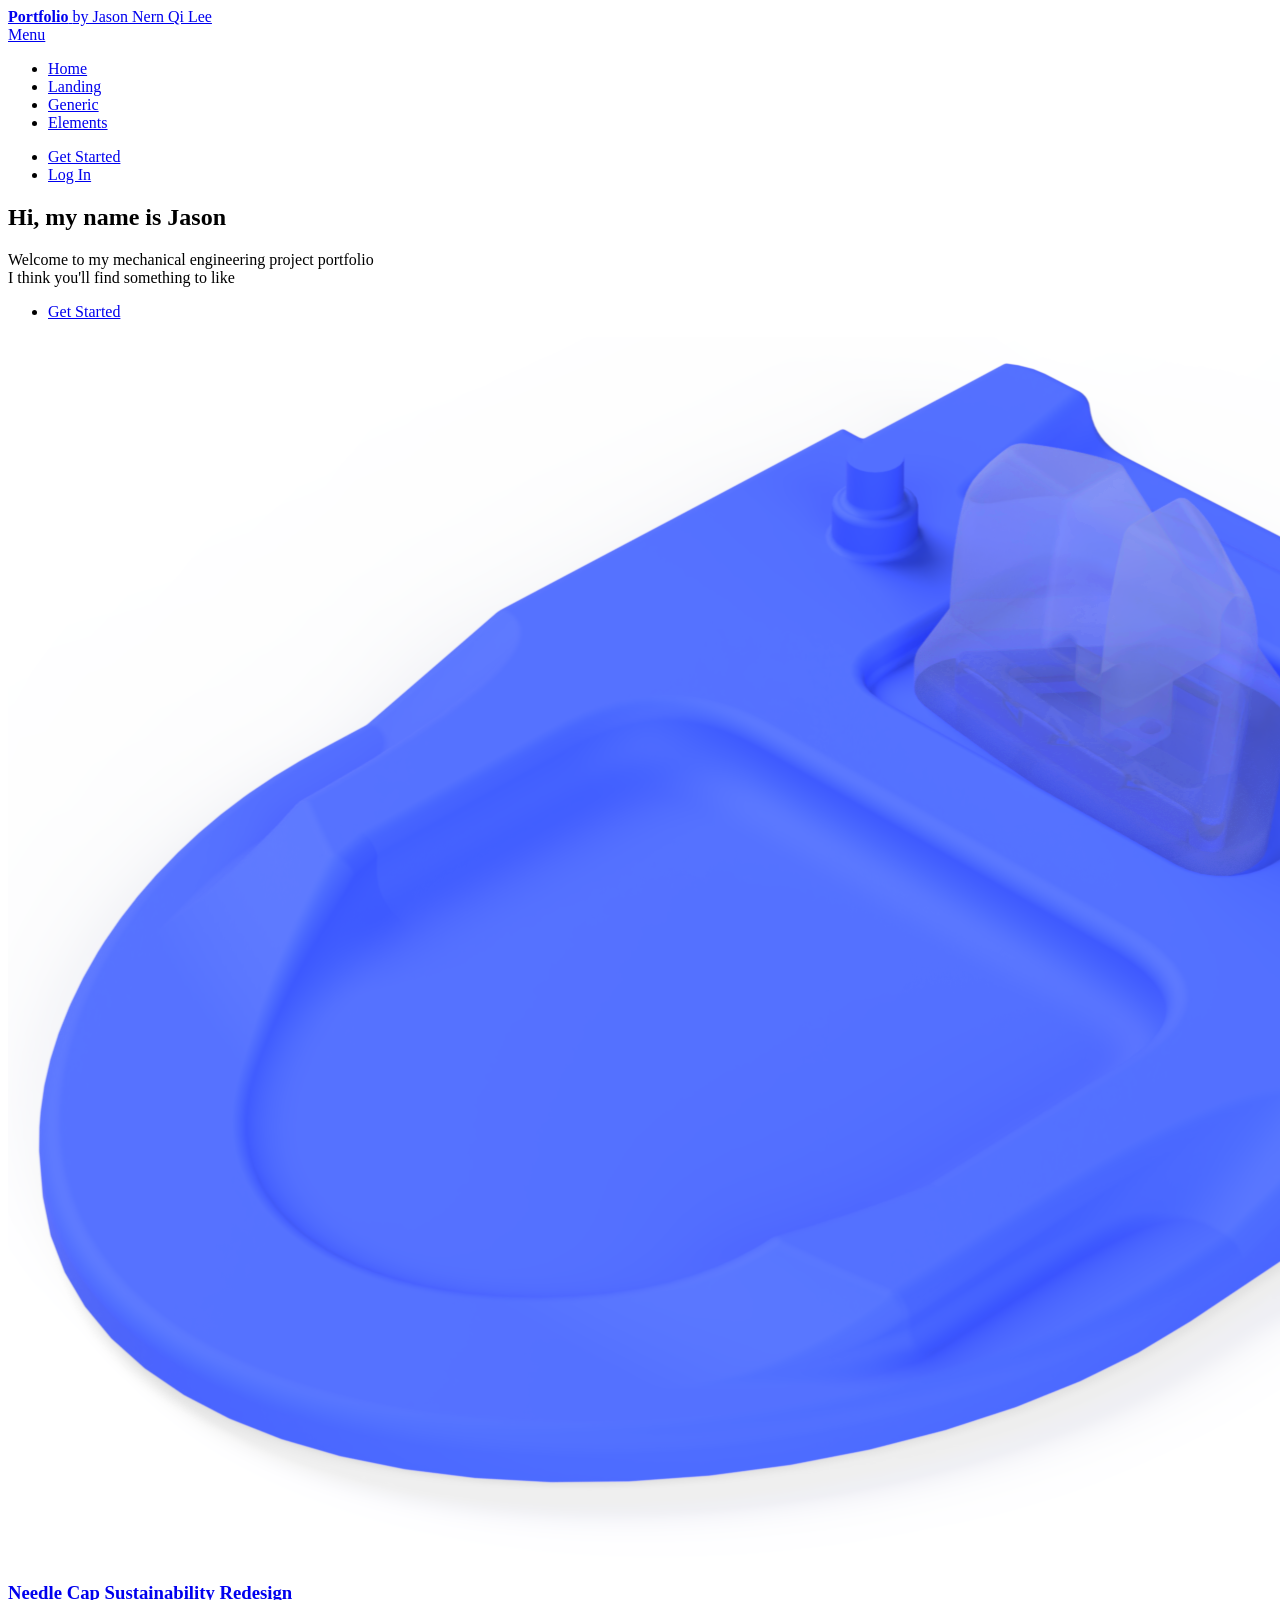
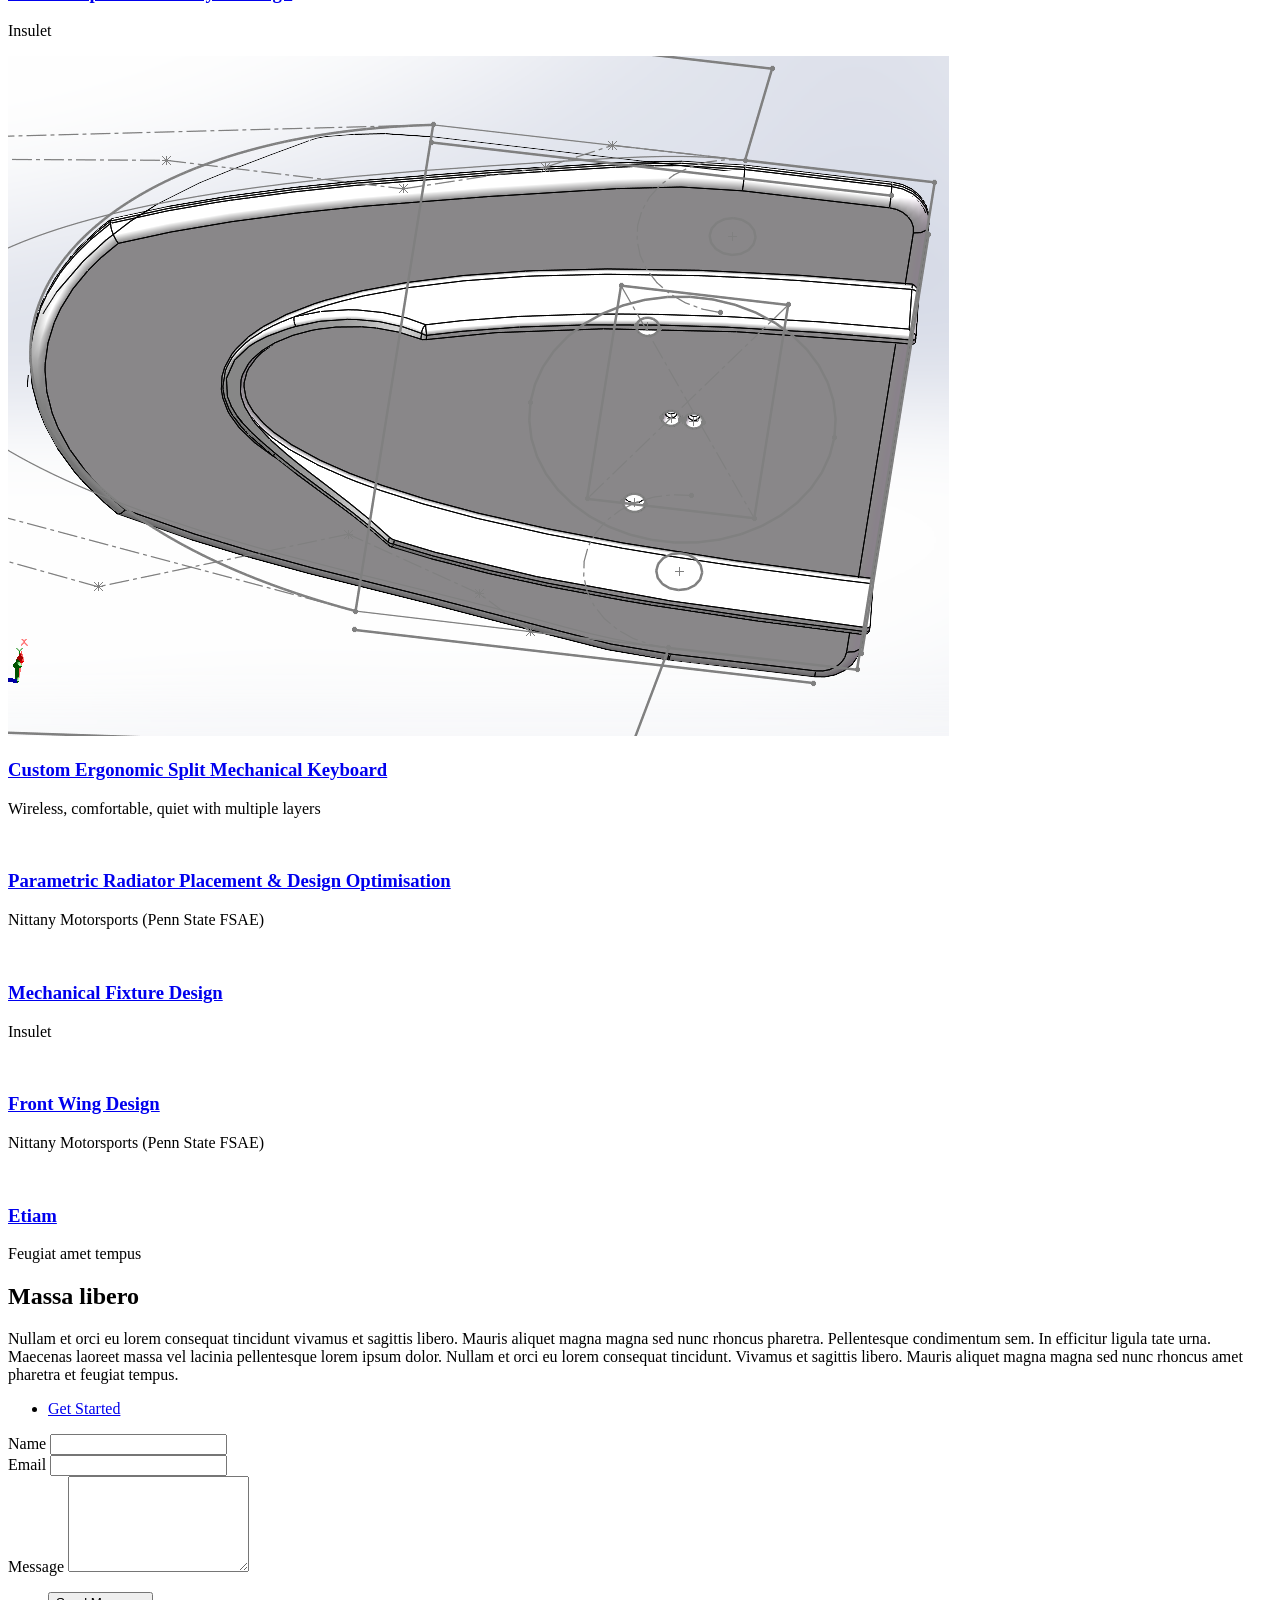
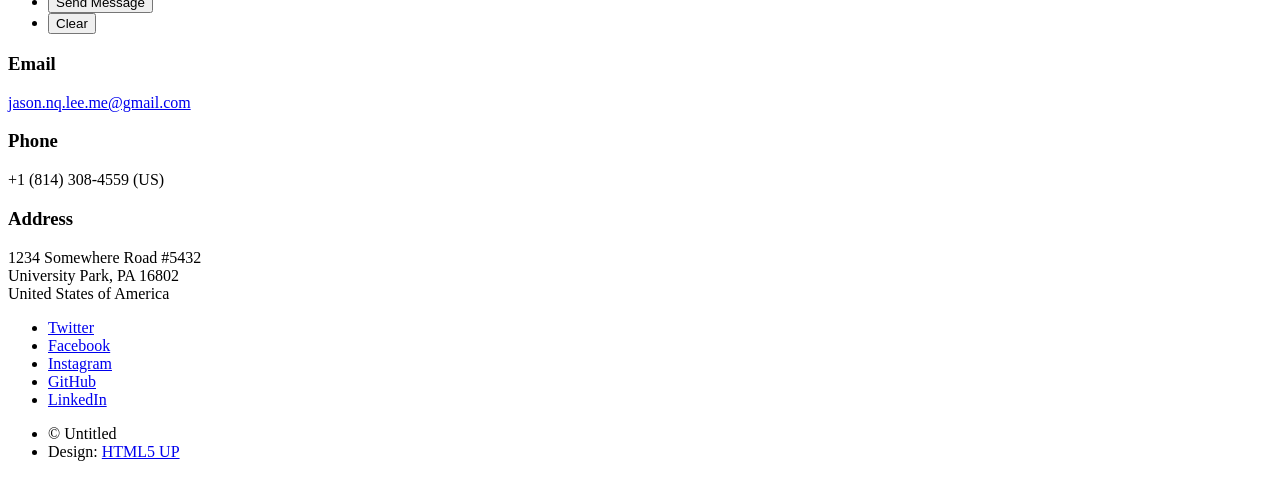
==== index.html @ f56e8fdd "Update index.html" ====
<!DOCTYPE HTML>
<!--
	Portfolio by Jason Nern Qi Lee
	html5up.net | @ajlkn
	Free for personal and commercial use under the CCA 3.0 license (html5up.net/license)
-->
<html>
	<head>
		<title>Portfolio by Jason Nern Qi Lee</title>
		<meta charset="utf-8" />
		<meta name="viewport" content="width=device-width, initial-scale=1, user-scalable=no" />
		<link rel="stylesheet" href="assets/css/main.css" />
		<noscript><link rel="stylesheet" href="assets/css/noscript.css" /></noscript>
	</head>
	<body class="is-preload">

		<!-- Wrapper -->
			<div id="wrapper">

				<!-- Header -->
					<header id="header" class="alt">
						<a href="index.html" class="logo"><strong>Portfolio</strong> <span>by Jason Nern Qi Lee</span></a>
						<nav>
							<a href="#menu">Menu</a>
						</nav>
					</header>

				<!-- Menu -->
					<nav id="menu">
						<ul class="links">
							<li><a href="index.html">Home</a></li>
							<li><a href="landing.html">Landing</a></li>
							<li><a href="generic.html">Generic</a></li>
							<li><a href="elements.html">Elements</a></li>
						</ul>
						<ul class="actions stacked">
							<li><a href="#" class="button primary fit">Get Started</a></li>
							<li><a href="#" class="button fit">Log In</a></li>
						</ul>
					</nav>

				<!-- Banner -->
					<section id="banner" class="major">
						<div class="inner">
							<header class="major">
								<h1>Hi, my name is Jason</h1>
							</header>
							<div class="content">
								<p>Welcome to my mechanical engineering project portfolio<br />
								I think you'll find something to like </p>
								<ul class="actions">
									<li><a href="#one" class="button next scrolly">Get Started</a></li>
								</ul>
							</div>
						</div>
					</section>

				<!-- Main -->
					<div id="main">

						<!-- One -->
							<section id="one" class="tiles">
								<article>
									<span class="image">
										<img src="images/NeedleCap/FinalNeedleCap.png" alt="NeedleCap" />
									</span>
									<header class="major">
										<h3><a href="NeedleCap.html" class="link">Needle Cap Sustainability Redesign</a></h3>
										<p>Insulet</p>
									</header>
								</article>
								<article>
									<span class="image">
										<img src="images/NeedleCap/HandCalcDesign.png" alt="NeedleCap" />
									</span>
									<header class="major">
										<h3><a href="landing.html" class="link">Custom Ergonomic Split Mechanical Keyboard</a></h3>
										<p>Wireless, comfortable, quiet with multiple layers</p>
									</header>
								</article>
								<article>
									<span class="image">
										<img src="images/pic04.jpg" alt="" />
									</span>
									<header class="major">
										<h3><a href="landing.html" class="link">Parametric Radiator Placement & Design Optimisation</a></h3>
										<p>Nittany Motorsports (Penn State FSAE)</p>
									</header>
								</article>
								<article>
									<span class="image">
										<img src="images/pic03.jpg" alt="" />
									</span>
									<header class="major">
										<h3><a href="landing.html" class="link">Mechanical Fixture Design</a></h3>
										<p>Insulet</p>
									</header>
								</article>
								<article>
									<span class="image">
										<img src="images/pic05.jpg" alt="" />
									</span>
									<header class="major">
										<h3><a href="landing.html" class="link">Front Wing Design</a></h3>
										<p>Nittany Motorsports (Penn State FSAE)</p>
									</header>
								</article>
								<article>
									<span class="image">
										<img src="images/pic06.jpg" alt="" />
									</span>
									<header class="major">
										<h3><a href="landing.html" class="link">Etiam</a></h3>
										<p>Feugiat amet tempus</p>
									</header>
								</article>
							</section>

						<!-- Two -->
							<section id="two">
								<div class="inner">
									<header class="major">
										<h2>Massa libero</h2>
									</header>
									<p>Nullam et orci eu lorem consequat tincidunt vivamus et sagittis libero. Mauris aliquet magna magna sed nunc rhoncus pharetra. Pellentesque condimentum sem. In efficitur ligula tate urna. Maecenas laoreet massa vel lacinia pellentesque lorem ipsum dolor. Nullam et orci eu lorem consequat tincidunt. Vivamus et sagittis libero. Mauris aliquet magna magna sed nunc rhoncus amet pharetra et feugiat tempus.</p>
									<ul class="actions">
										<li><a href="landing.html" class="button next">Get Started</a></li>
									</ul>
								</div>
							</section>

					</div>

				<!-- Contact -->
					<section id="contact">
						<div class="inner">
							<section>
								<form method="post" action="#">
									<div class="fields">
										<div class="field half">
											<label for="name">Name</label>
											<input type="text" name="name" id="name" />
										</div>
										<div class="field half">
											<label for="email">Email</label>
											<input type="text" name="email" id="email" />
										</div>
										<div class="field">
											<label for="message">Message</label>
											<textarea name="message" id="message" rows="6"></textarea>
										</div>
									</div>
									<ul class="actions">
										<li><input type="submit" value="Send Message" class="primary" /></li>
										<li><input type="reset" value="Clear" /></li>
									</ul>
								</form>
							</section>
							<section class="split">
								<section>
									<div class="contact-method">
										<span class="icon solid alt fa-envelope"></span>
										<h3>Email</h3>
										<a href="#">jason.nq.lee.me@gmail.com</a>
									</div>
								</section>
								<section>
									<div class="contact-method">
										<span class="icon solid alt fa-phone"></span>
										<h3>Phone</h3>
										<span>+1 (814) 308-4559 (US)</span>
									</div>
								</section>
								<section>
									<div class="contact-method">
										<span class="icon solid alt fa-home"></span>
										<h3>Address</h3>
										<span>1234 Somewhere Road #5432<br />
										University Park, PA 16802<br />
										United States of America</span>
									</div>
								</section>
							</section>
						</div>
					</section>

				<!-- Footer -->
					<footer id="footer">
						<div class="inner">
							<ul class="icons">
								<li><a href="#" class="icon brands alt fa-twitter"><span class="label">Twitter</span></a></li>
								<li><a href="#" class="icon brands alt fa-facebook-f"><span class="label">Facebook</span></a></li>
								<li><a href="#" class="icon brands alt fa-instagram"><span class="label">Instagram</span></a></li>
								<li><a href="#" class="icon brands alt fa-github"><span class="label">GitHub</span></a></li>
								<li><a href="#" class="icon brands alt fa-linkedin-in"><span class="label">LinkedIn</span></a></li>
							</ul>
							<ul class="copyright">
								<li>&copy; Untitled</li><li>Design: <a href="https://html5up.net">HTML5 UP</a></li>
							</ul>
						</div>
					</footer>

			</div>

		<!-- Scripts -->
			<script src="assets/js/jquery.min.js"></script>
			<script src="assets/js/jquery.scrolly.min.js"></script>
			<script src="assets/js/jquery.scrollex.min.js"></script>
			<script src="assets/js/browser.min.js"></script>
			<script src="assets/js/breakpoints.min.js"></script>
			<script src="assets/js/util.js"></script>
			<script src="assets/js/main.js"></script>

	</body>

</html>
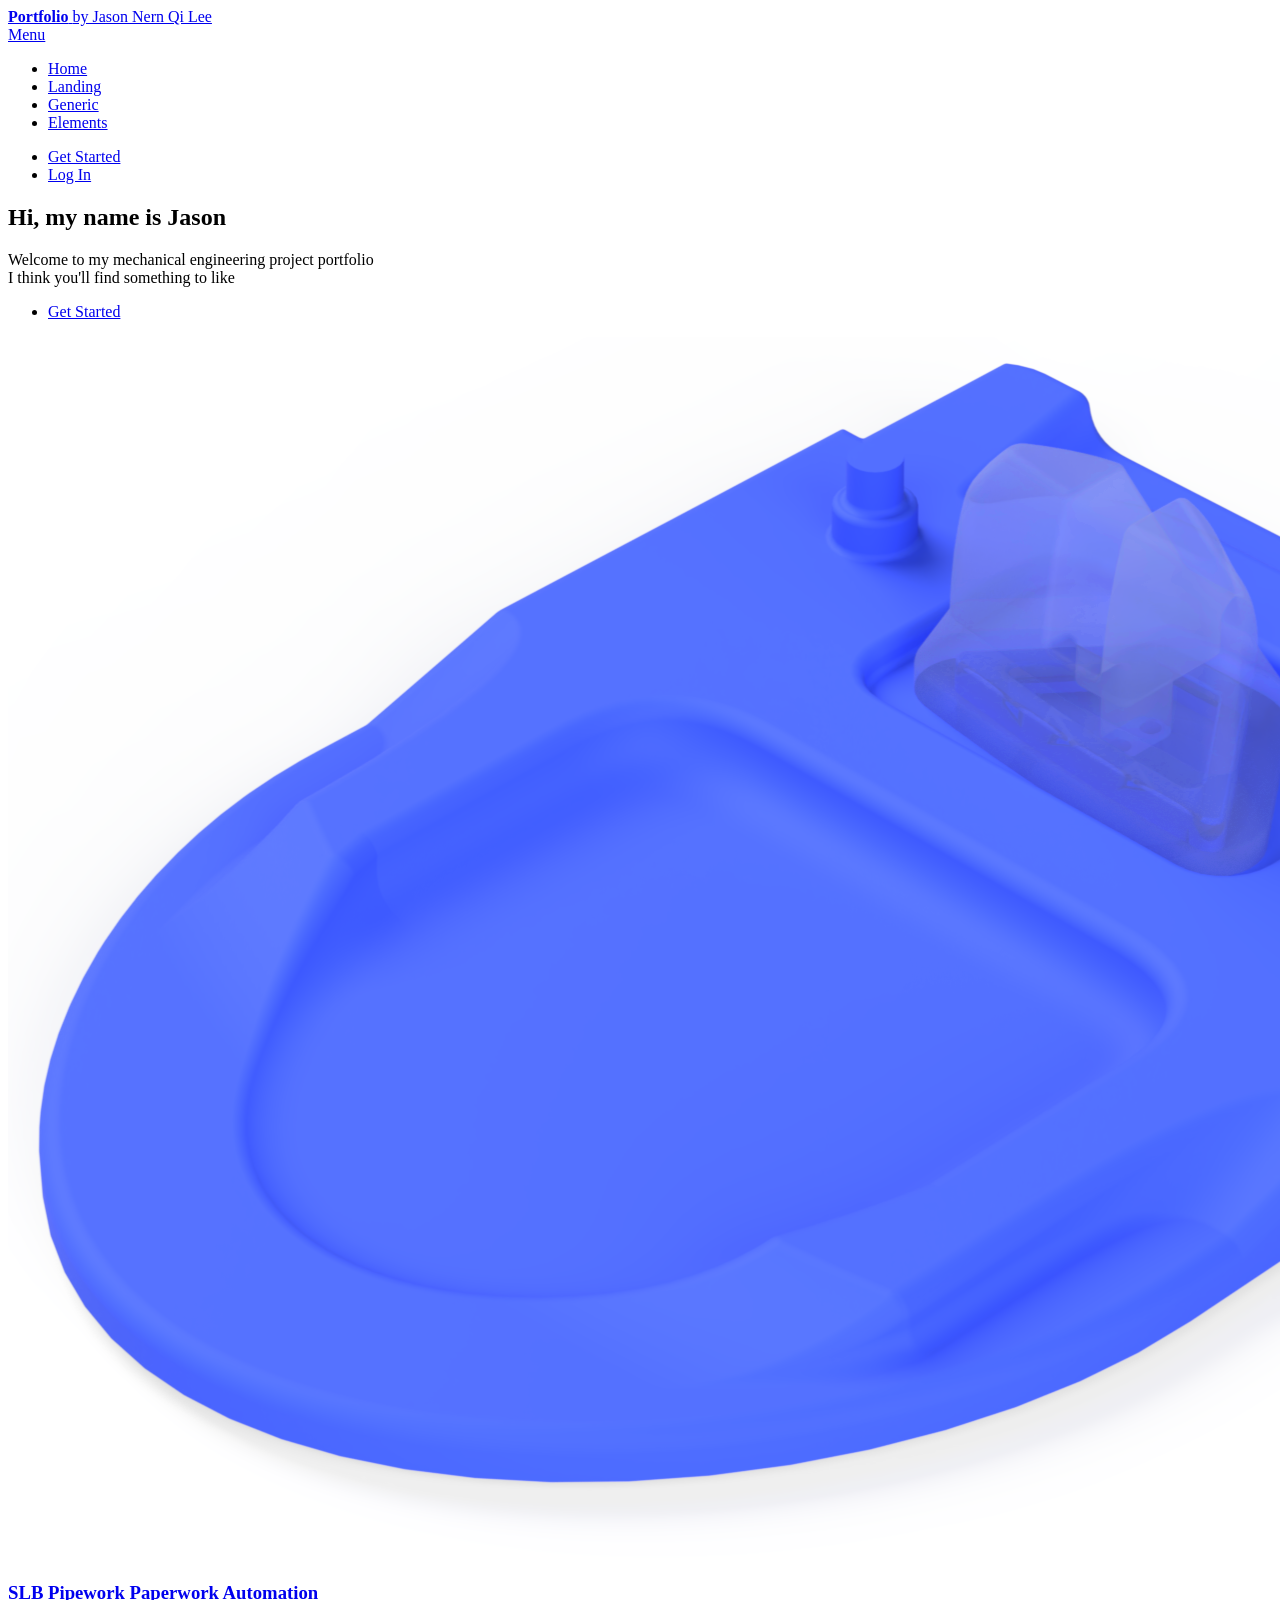
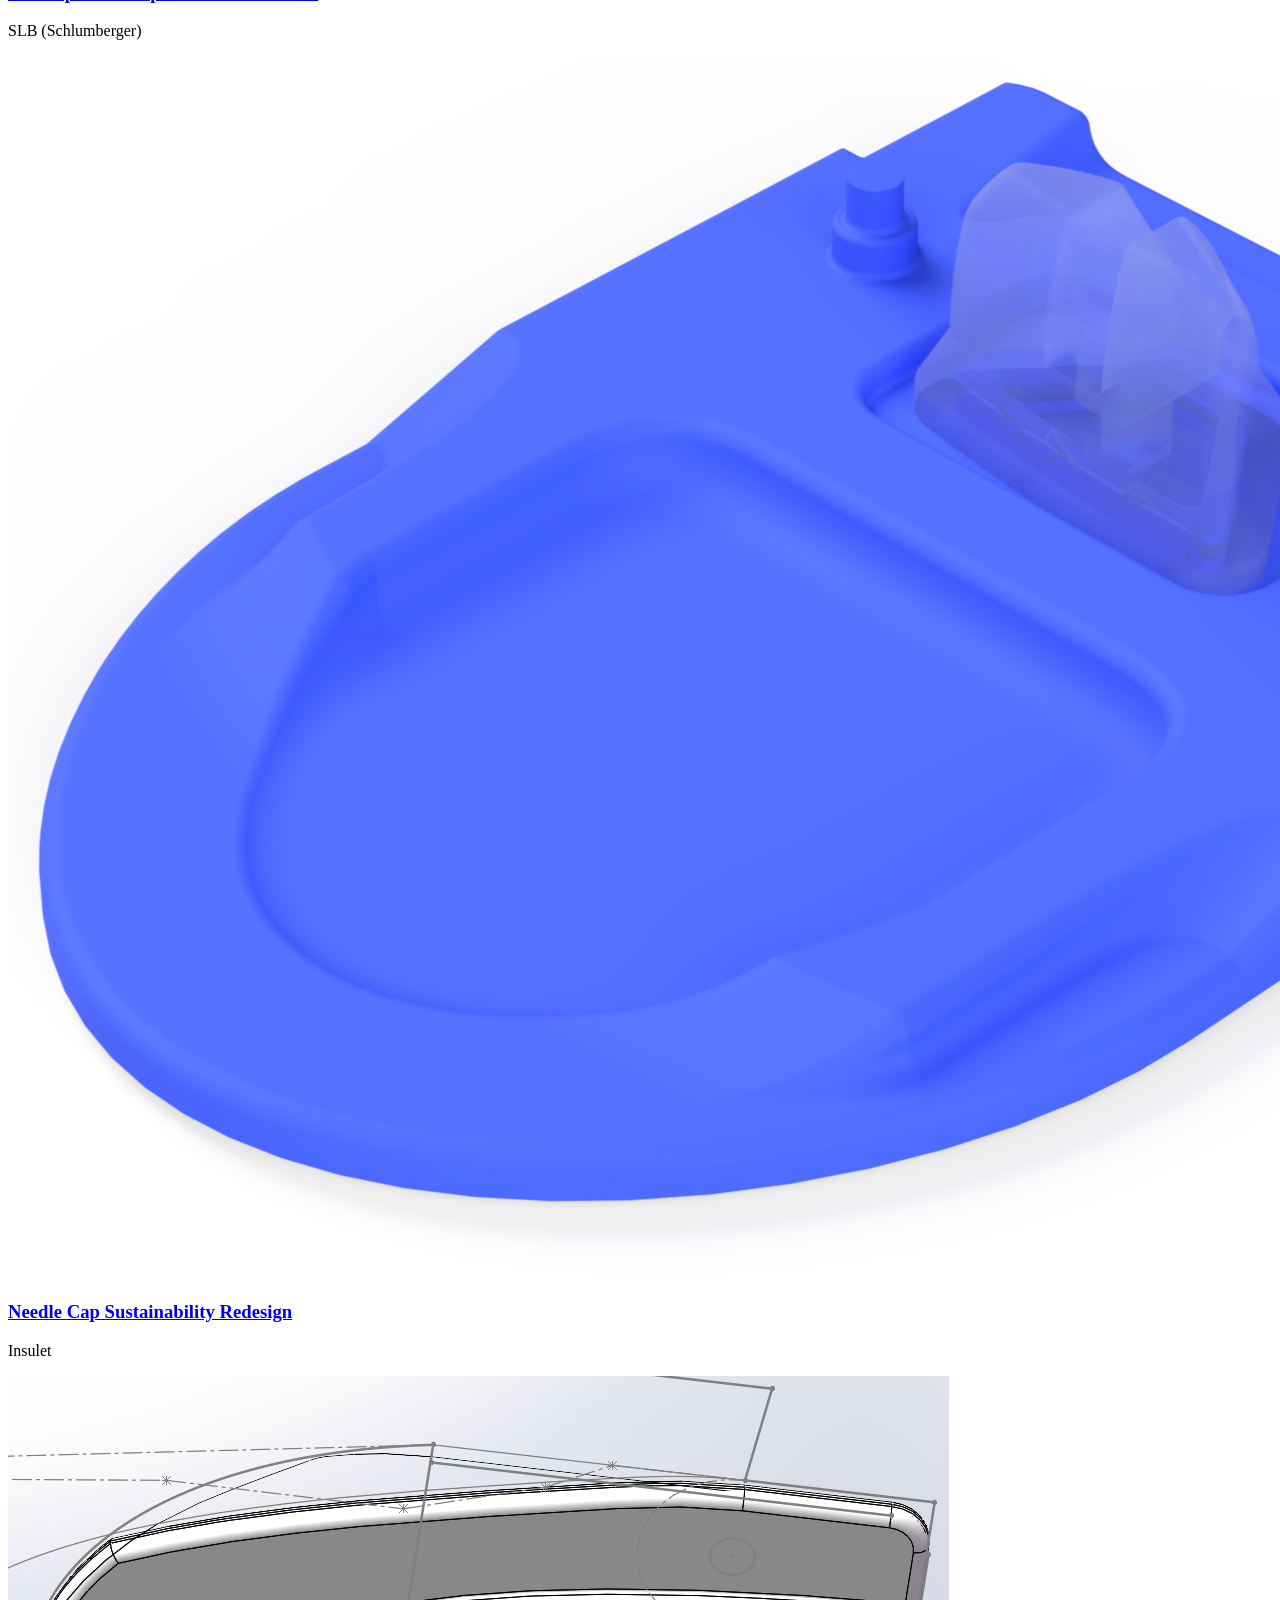
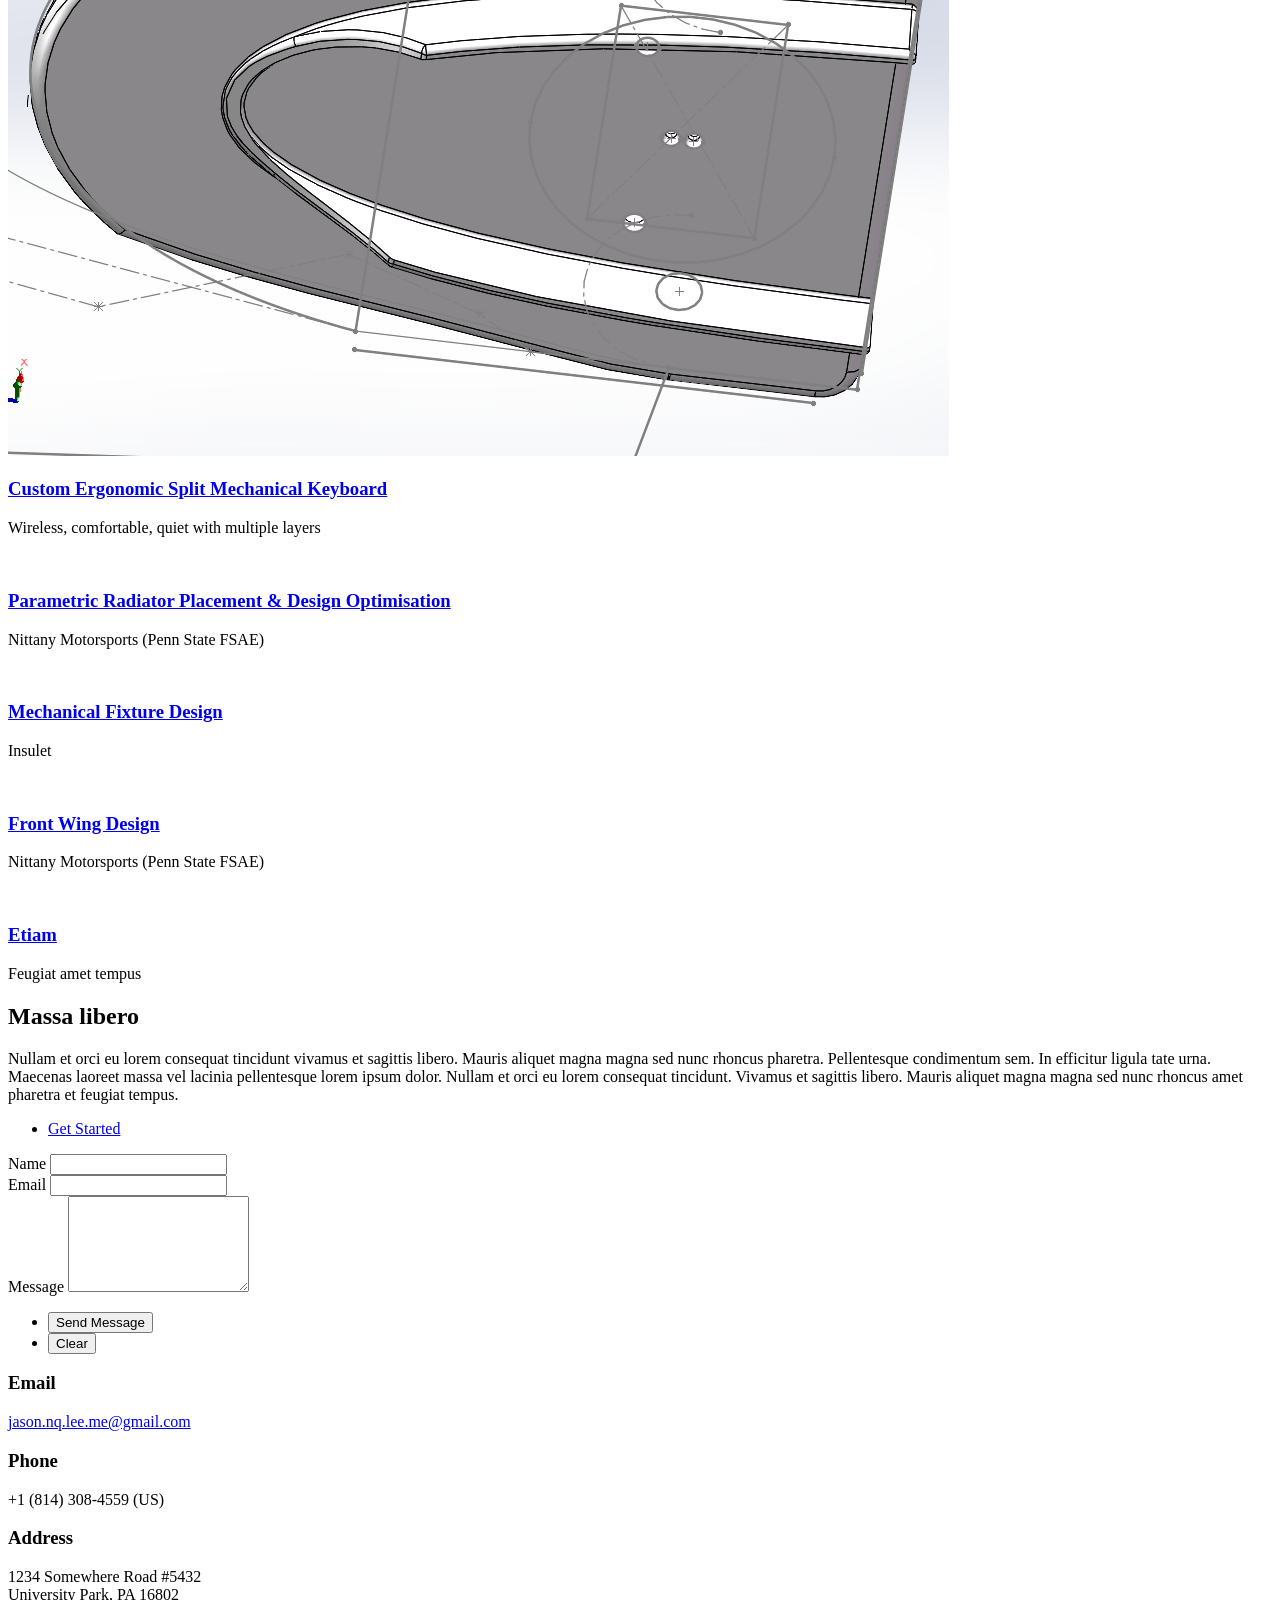
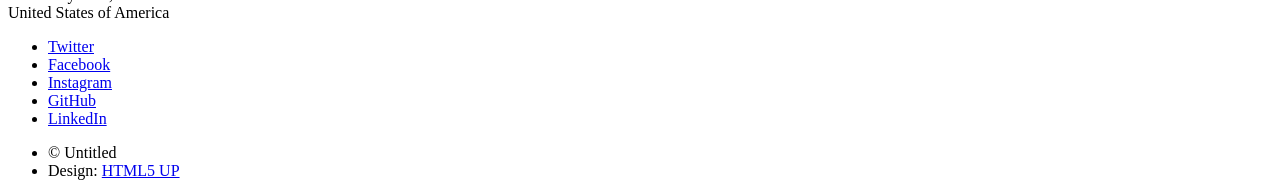
==== commit 047df29f: "Update portfolio content and structure in index.html" ====
--- a/index.html
+++ b/index.html
@@ -65,10 +65,21 @@
 										<img src="images/NeedleCap/FinalNeedleCap.png" alt="NeedleCap" />
 									</span>
 									<header class="major">
+										<h3><a href="AutomationSLB.html" class="link">SLB Pipework Paperwork Automation</a></h3>
+										<p>SLB (Schlumberger)</p>
+									</header>
+								</article>
+
+								<article>
+									<span class="image">
+										<img src="images/NeedleCap/FinalNeedleCap.png" alt="NeedleCap" />
+									</span>
+									<header class="major">
 										<h3><a href="NeedleCap.html" class="link">Needle Cap Sustainability Redesign</a></h3>
 										<p>Insulet</p>
 									</header>
 								</article>
+							
 								<article>
 									<span class="image">
 										<img src="images/NeedleCap/HandCalcDesign.png" alt="NeedleCap" />
@@ -78,6 +89,7 @@
 										<p>Wireless, comfortable, quiet with multiple layers</p>
 									</header>
 								</article>
+								
 								<article>
 									<span class="image">
 										<img src="images/pic04.jpg" alt="" />
@@ -87,6 +99,7 @@
 										<p>Nittany Motorsports (Penn State FSAE)</p>
 									</header>
 								</article>
+
 								<article>
 									<span class="image">
 										<img src="images/pic03.jpg" alt="" />
@@ -96,6 +109,7 @@
 										<p>Insulet</p>
 									</header>
 								</article>
+								
 								<article>
 									<span class="image">
 										<img src="images/pic05.jpg" alt="" />
@@ -105,6 +119,7 @@
 										<p>Nittany Motorsports (Penn State FSAE)</p>
 									</header>
 								</article>
+								
 								<article>
 									<span class="image">
 										<img src="images/pic06.jpg" alt="" />
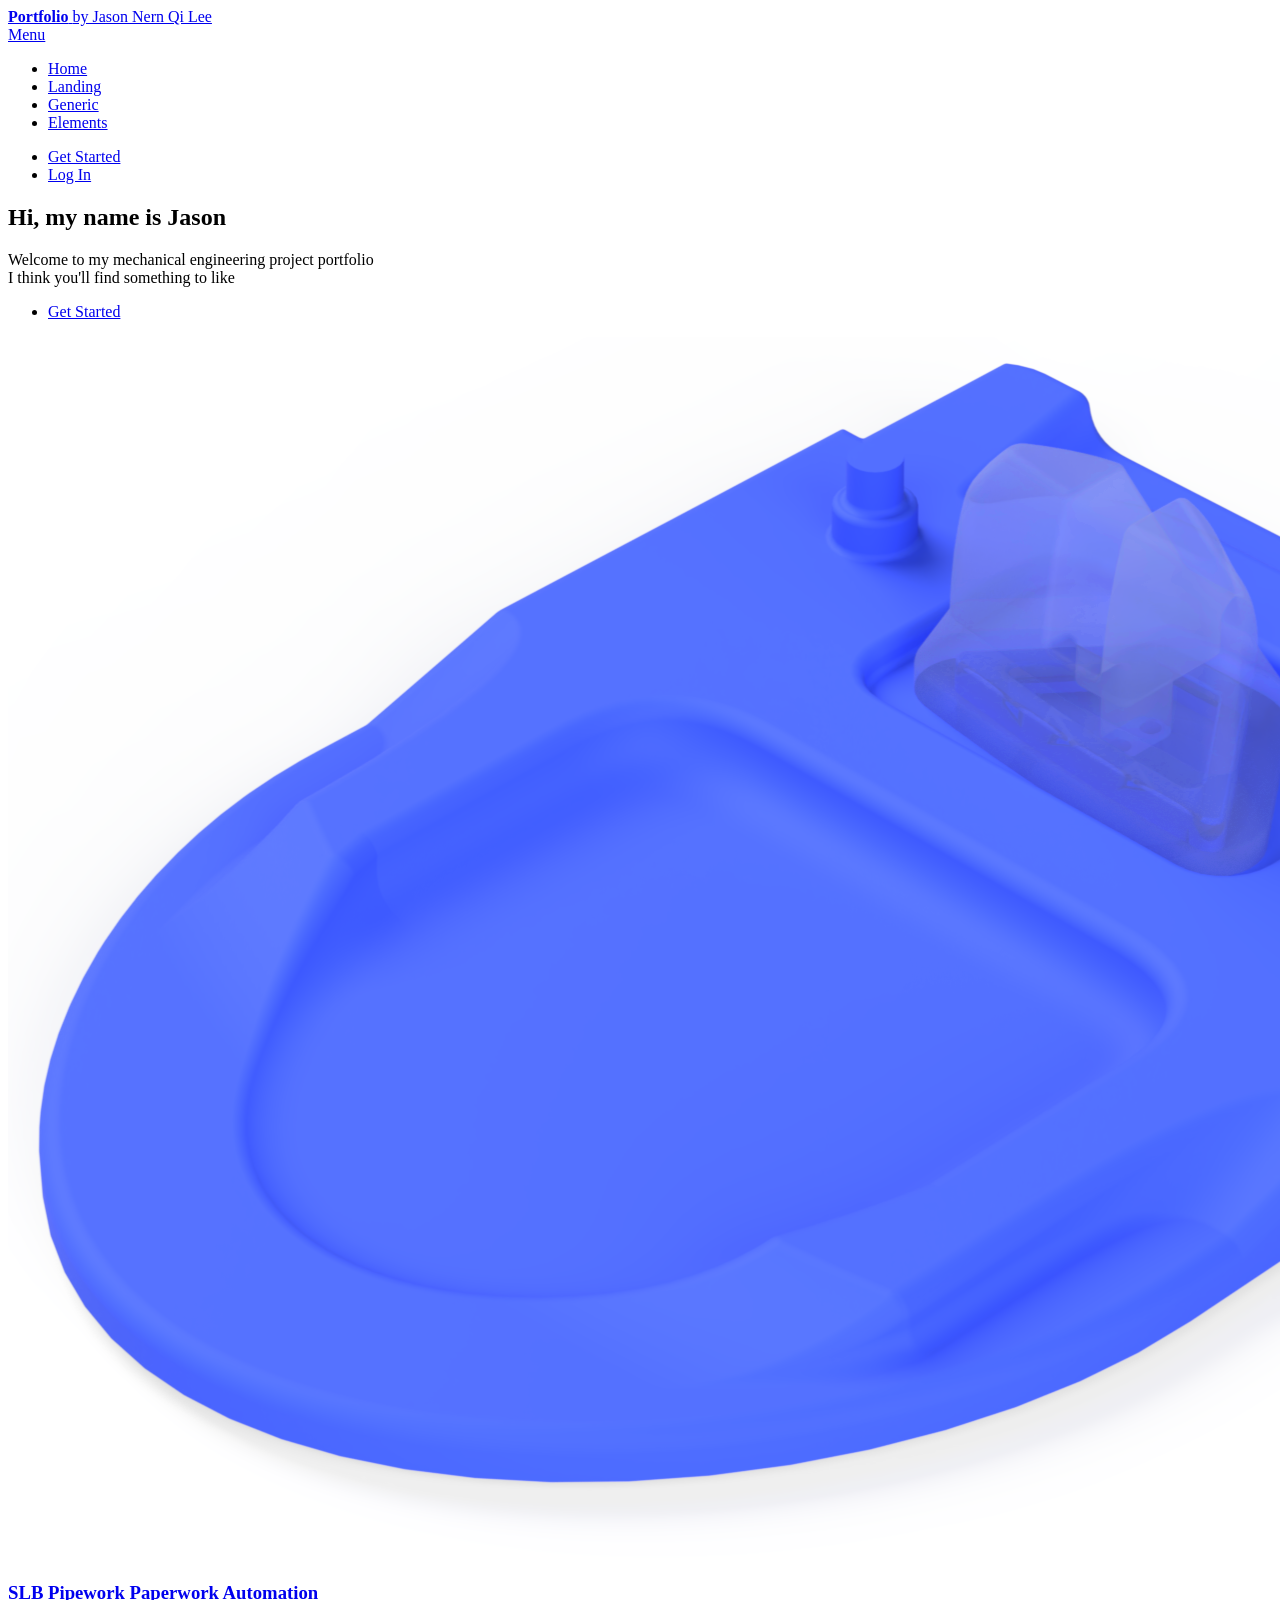
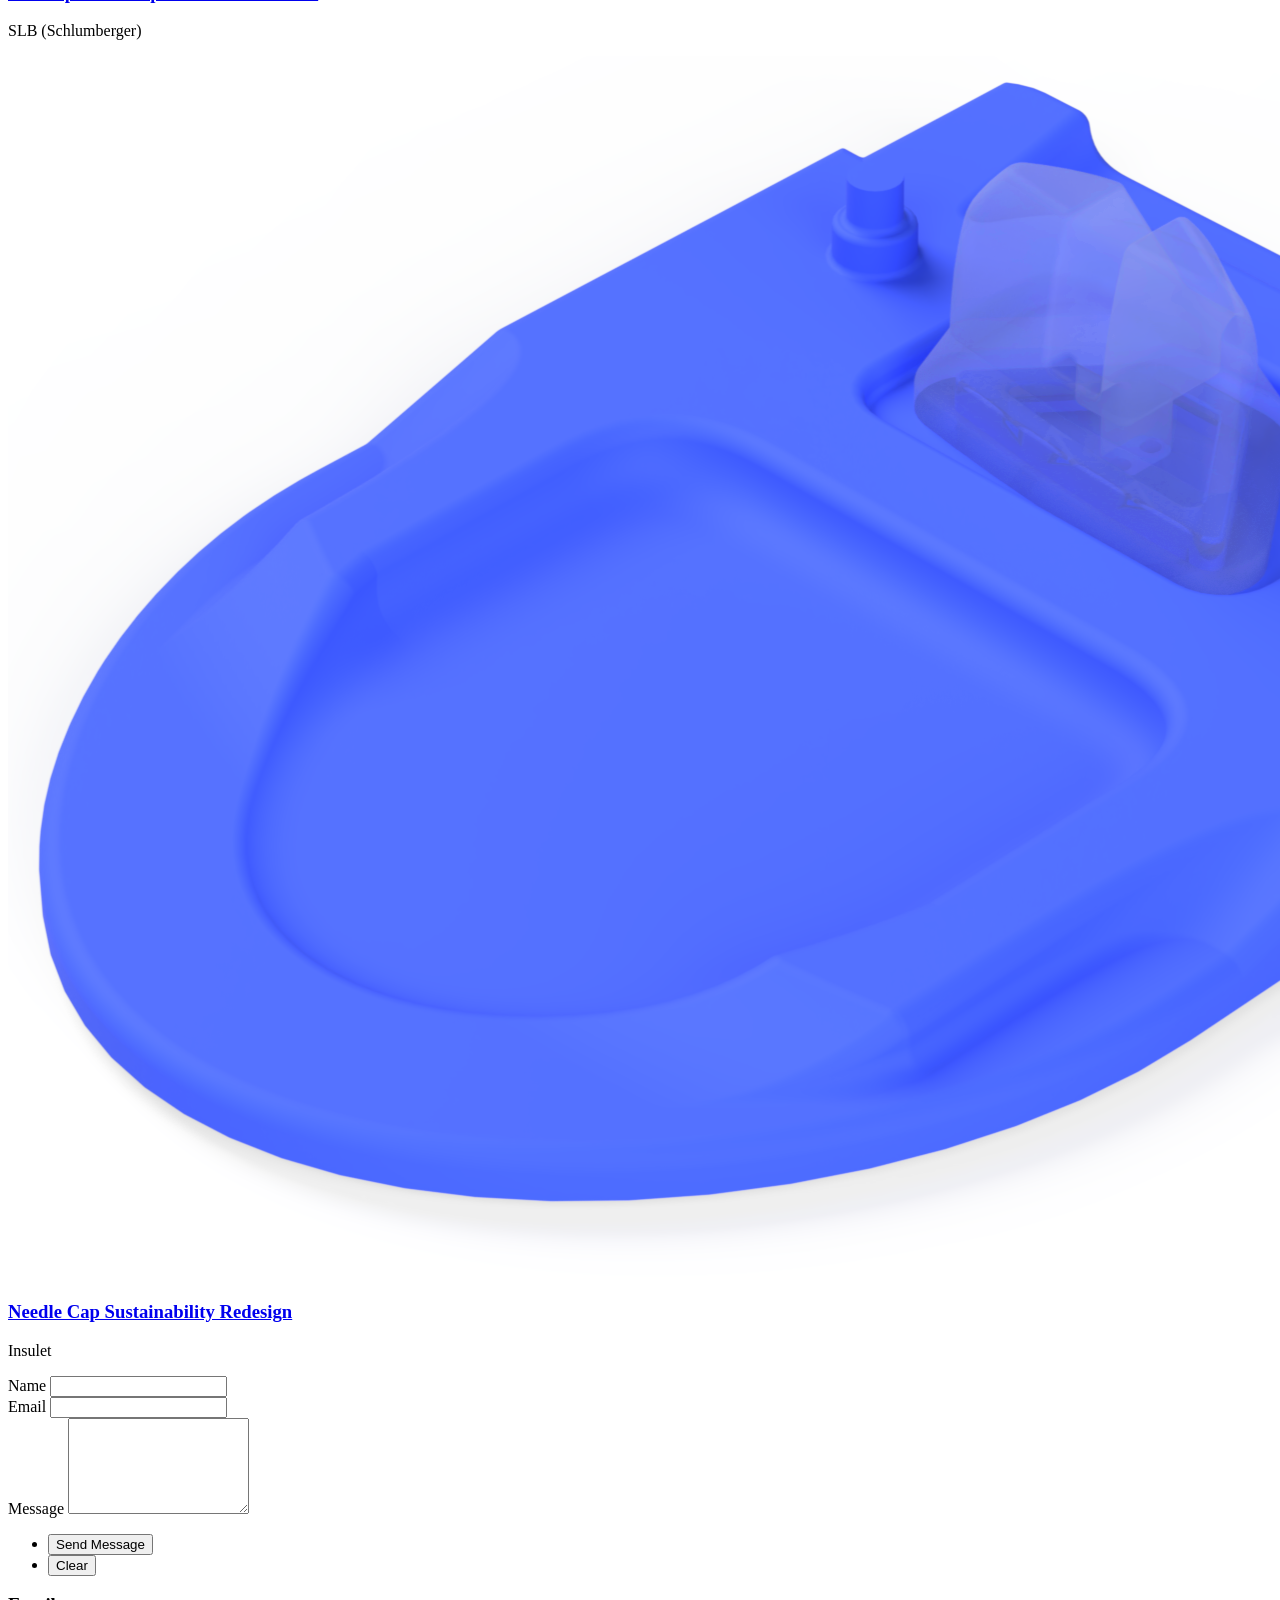
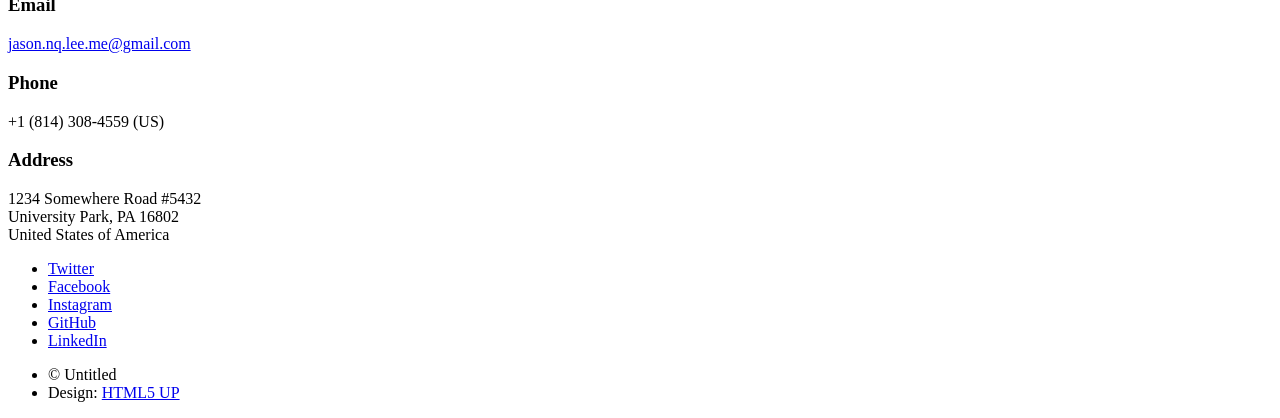
==== commit f378d0fa: "Update index.html" ====
--- a/index.html
+++ b/index.html
@@ -10,6 +10,7 @@
 		<meta charset="utf-8" />
 		<meta name="viewport" content="width=device-width, initial-scale=1, user-scalable=no" />
 		<link rel="stylesheet" href="assets/css/main.css" />
+		<link rel="icon" type="image/png" href="/jasonnqlee/images/logo.ico">
 		<noscript><link rel="stylesheet" href="assets/css/noscript.css" /></noscript>
 	</head>
 	<body class="is-preload">
@@ -79,7 +80,7 @@
 										<p>Insulet</p>
 									</header>
 								</article>
-							
+<!-- 	
 								<article>
 									<span class="image">
 										<img src="images/NeedleCap/HandCalcDesign.png" alt="NeedleCap" />
@@ -130,20 +131,9 @@
 									</header>
 								</article>
 							</section>
-
-						<!-- Two -->
-							<section id="two">
-								<div class="inner">
-									<header class="major">
-										<h2>Massa libero</h2>
-									</header>
-									<p>Nullam et orci eu lorem consequat tincidunt vivamus et sagittis libero. Mauris aliquet magna magna sed nunc rhoncus pharetra. Pellentesque condimentum sem. In efficitur ligula tate urna. Maecenas laoreet massa vel lacinia pellentesque lorem ipsum dolor. Nullam et orci eu lorem consequat tincidunt. Vivamus et sagittis libero. Mauris aliquet magna magna sed nunc rhoncus amet pharetra et feugiat tempus.</p>
-									<ul class="actions">
-										<li><a href="landing.html" class="button next">Get Started</a></li>
-									</ul>
-								</div>
-							</section>
-
+								
+-->
+	
 					</div>
 
 				<!-- Contact -->
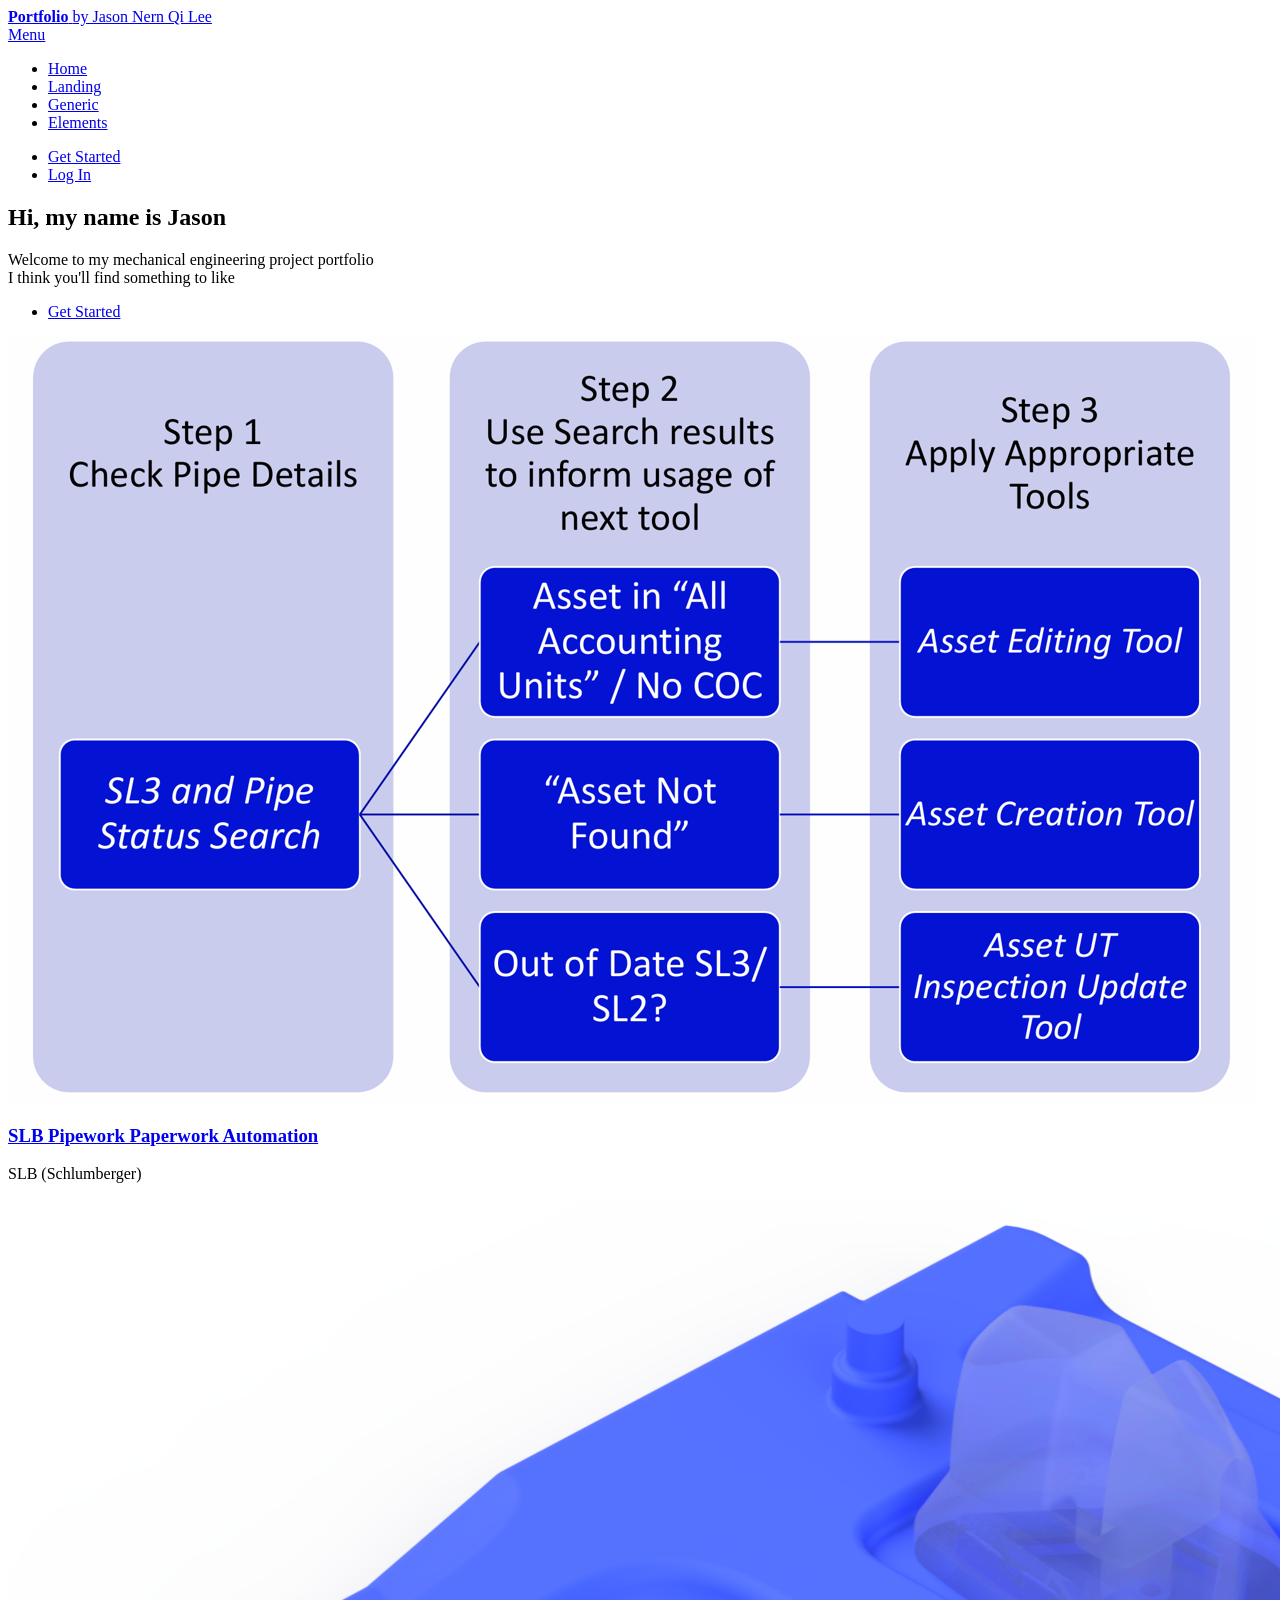
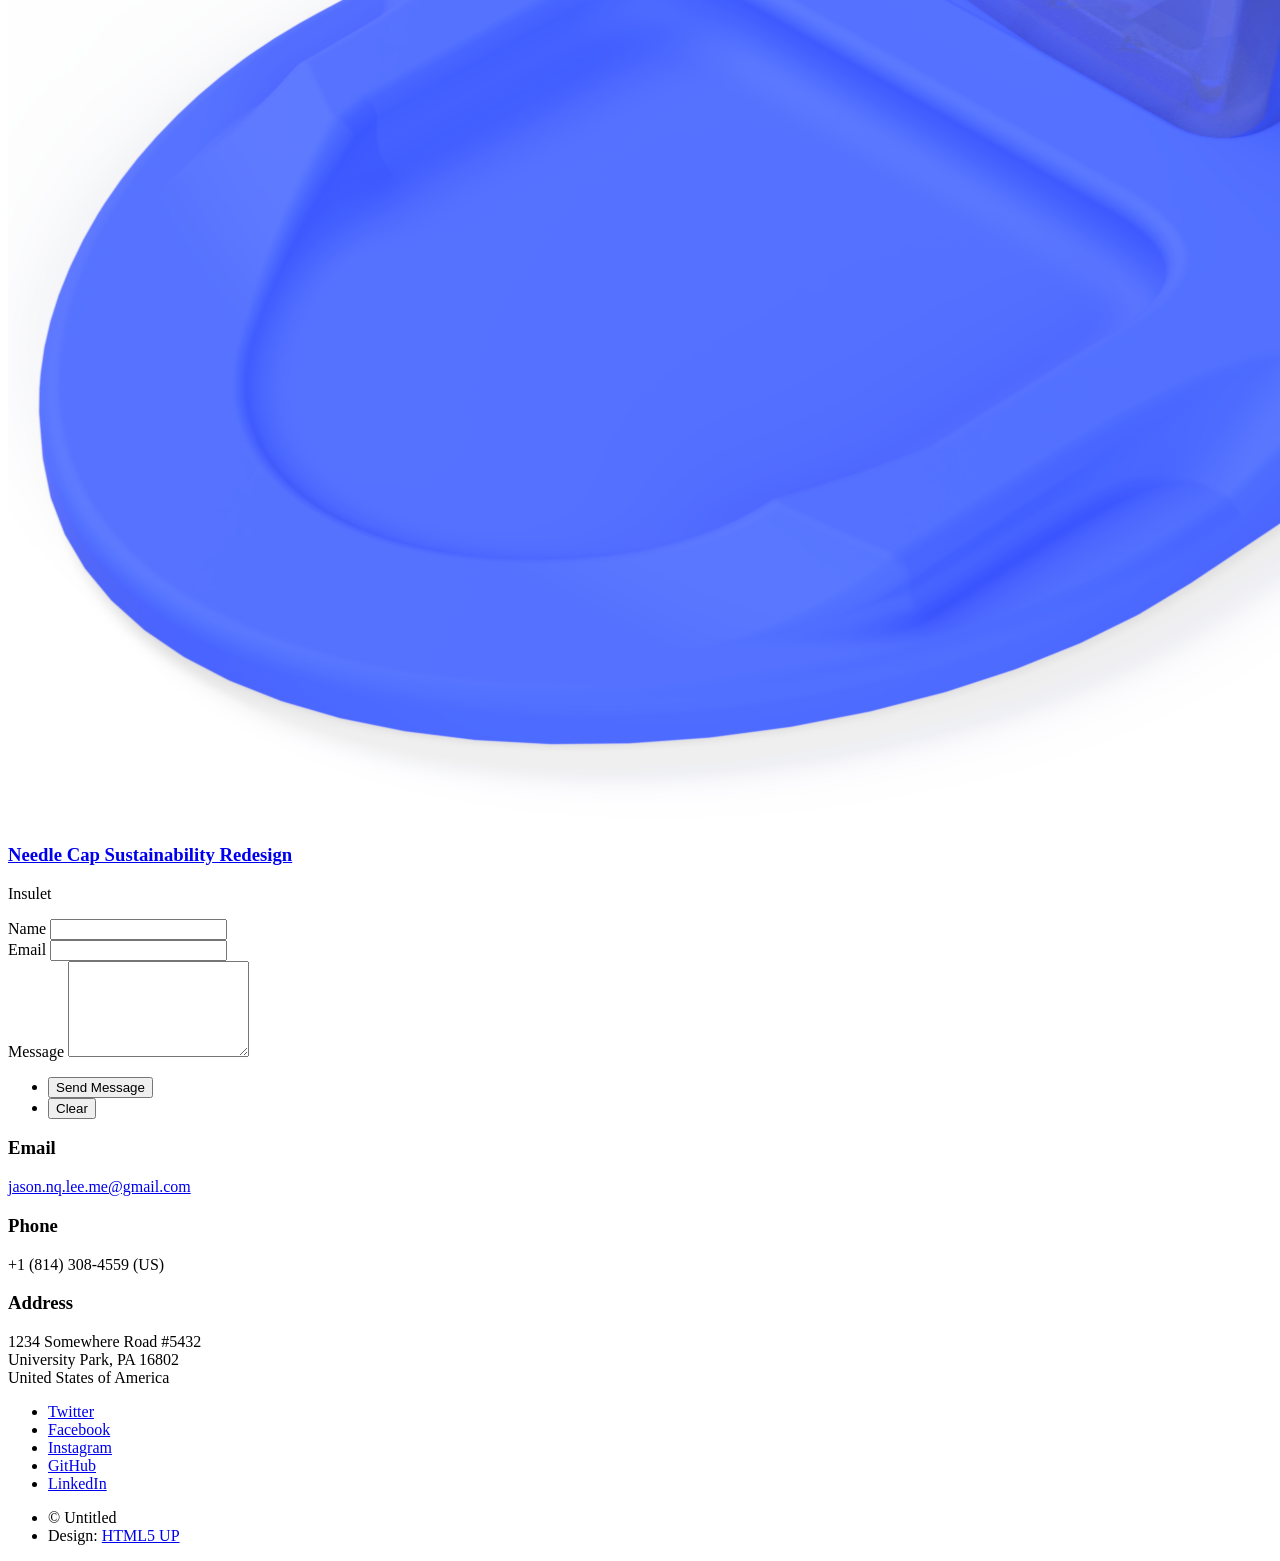
==== commit af72f9b7: "Update index.html" ====
--- a/index.html
+++ b/index.html
@@ -63,7 +63,7 @@
 							<section id="one" class="tiles">
 								<article>
 									<span class="image">
-										<img src="images/NeedleCap/FinalNeedleCap.png" alt="NeedleCap" />
+										<img src="images/PipeAutomationSLB/ProgramArchitecture.png" alt="NeedleCap" />
 									</span>
 									<header class="major">
 										<h3><a href="AutomationSLB.html" class="link">SLB Pipework Paperwork Automation</a></h3>
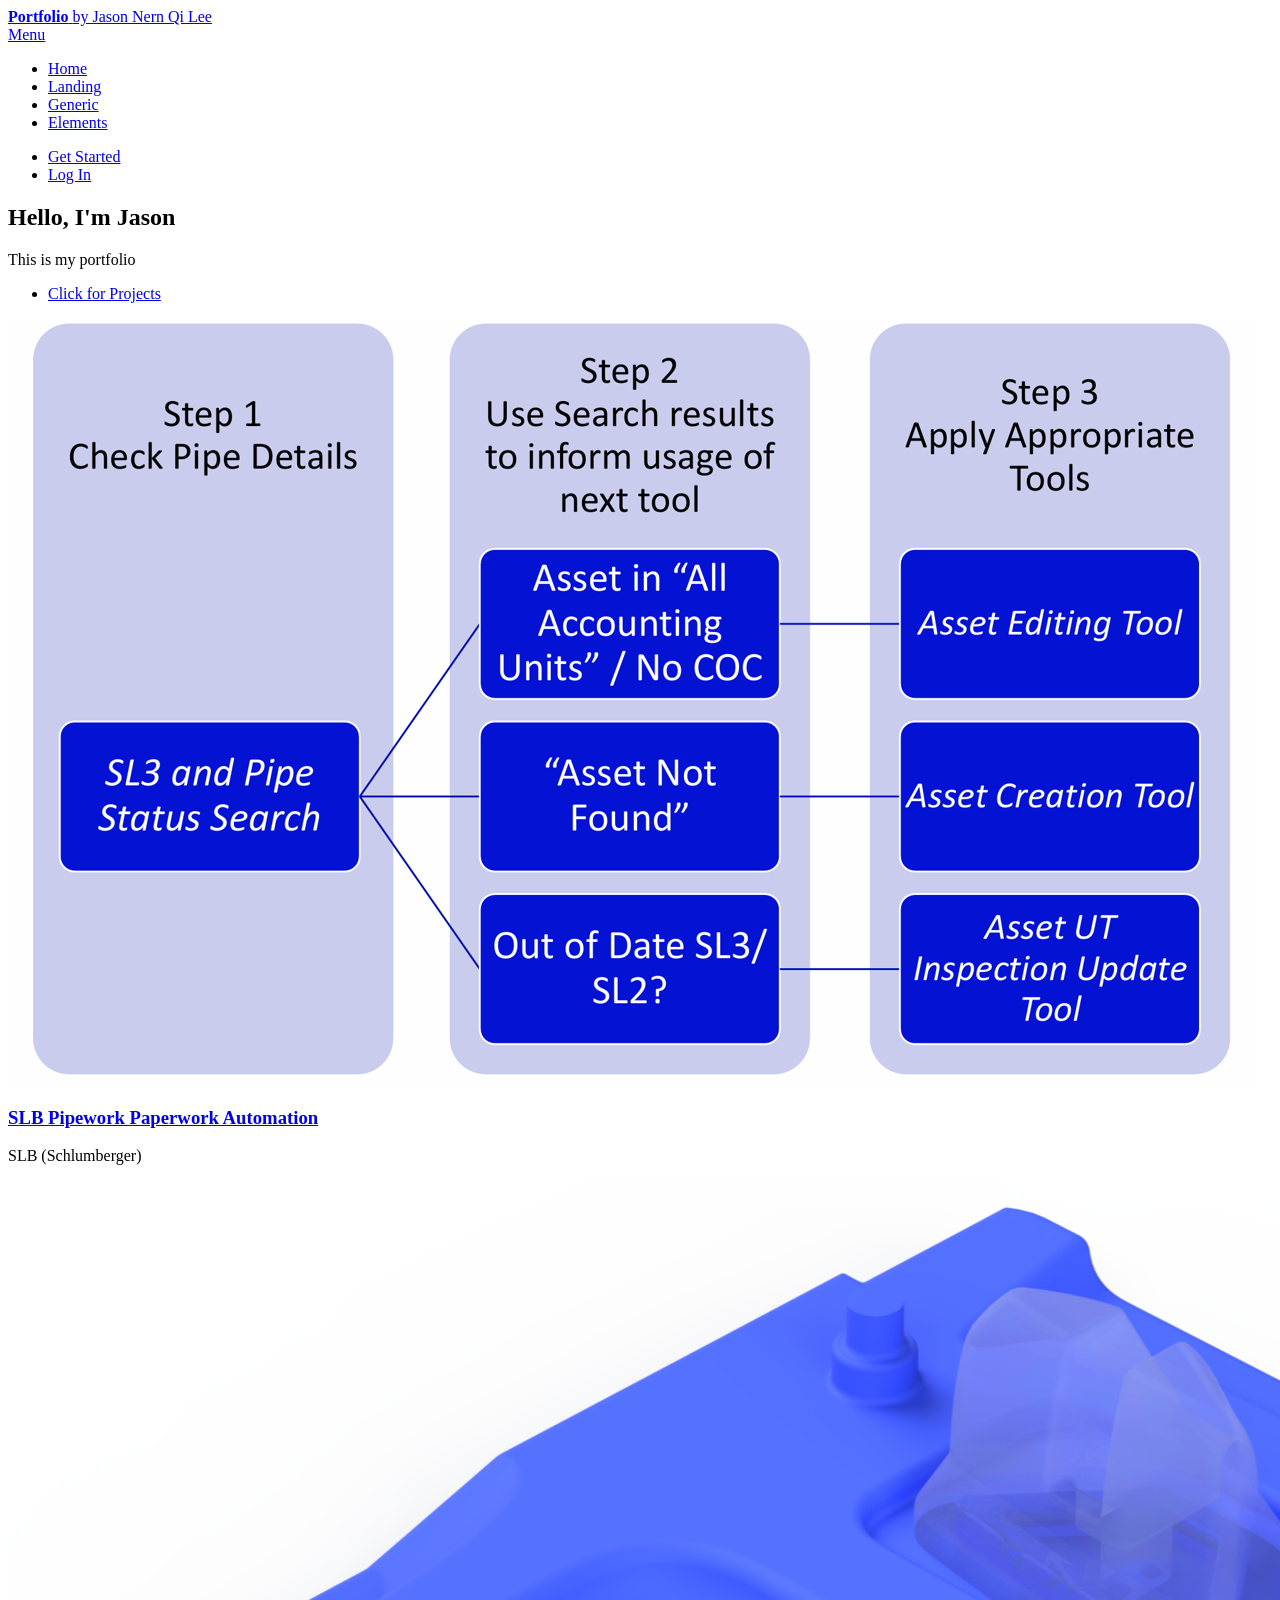
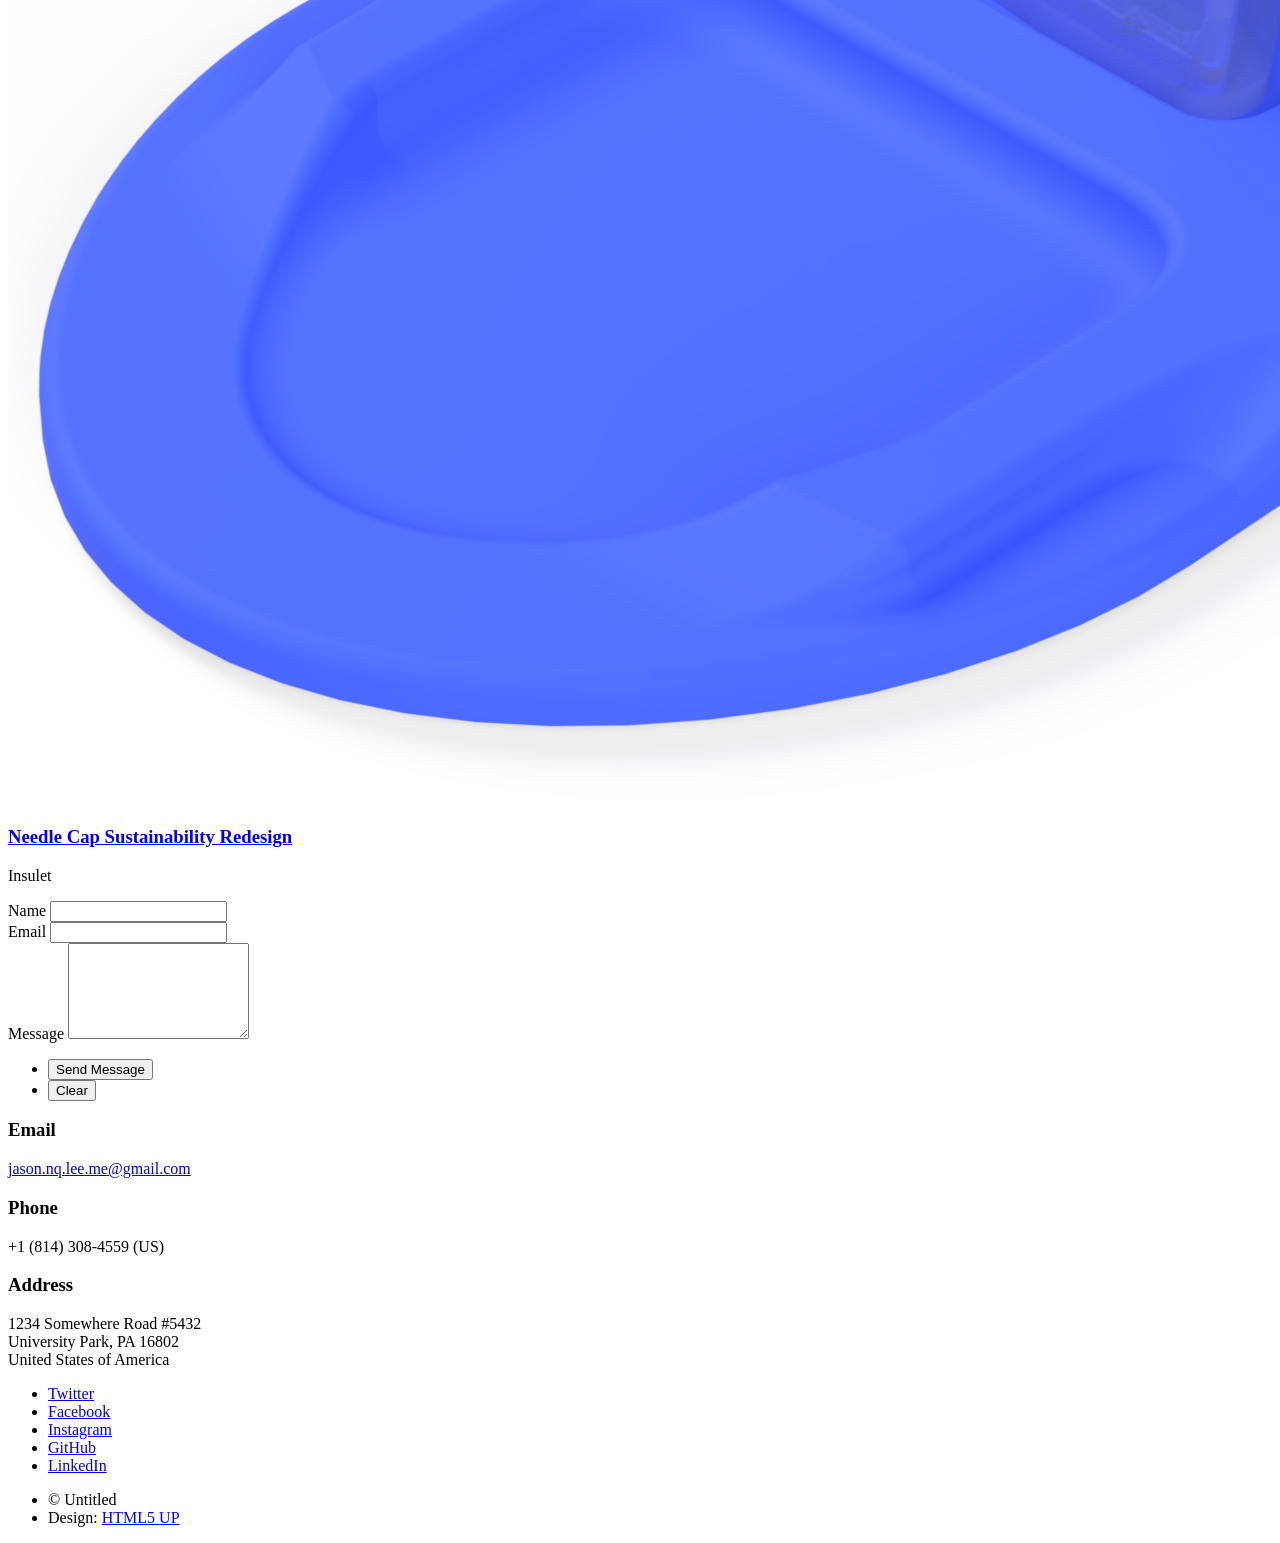
==== commit 508866d1: "Update index.html" ====
--- a/index.html
+++ b/index.html
@@ -44,13 +44,12 @@
 					<section id="banner" class="major">
 						<div class="inner">
 							<header class="major">
-								<h1>Hi, my name is Jason</h1>
+								<h1>Hello, I'm Jason</h1>
 							</header>
 							<div class="content">
-								<p>Welcome to my mechanical engineering project portfolio<br />
-								I think you'll find something to like </p>
+								<p>This is my portfolio</p>
 								<ul class="actions">
-									<li><a href="#one" class="button next scrolly">Get Started</a></li>
+									<li><a href="#one" class="button next scrolly">Click for Projects</a></li>
 								</ul>
 							</div>
 						</div>
